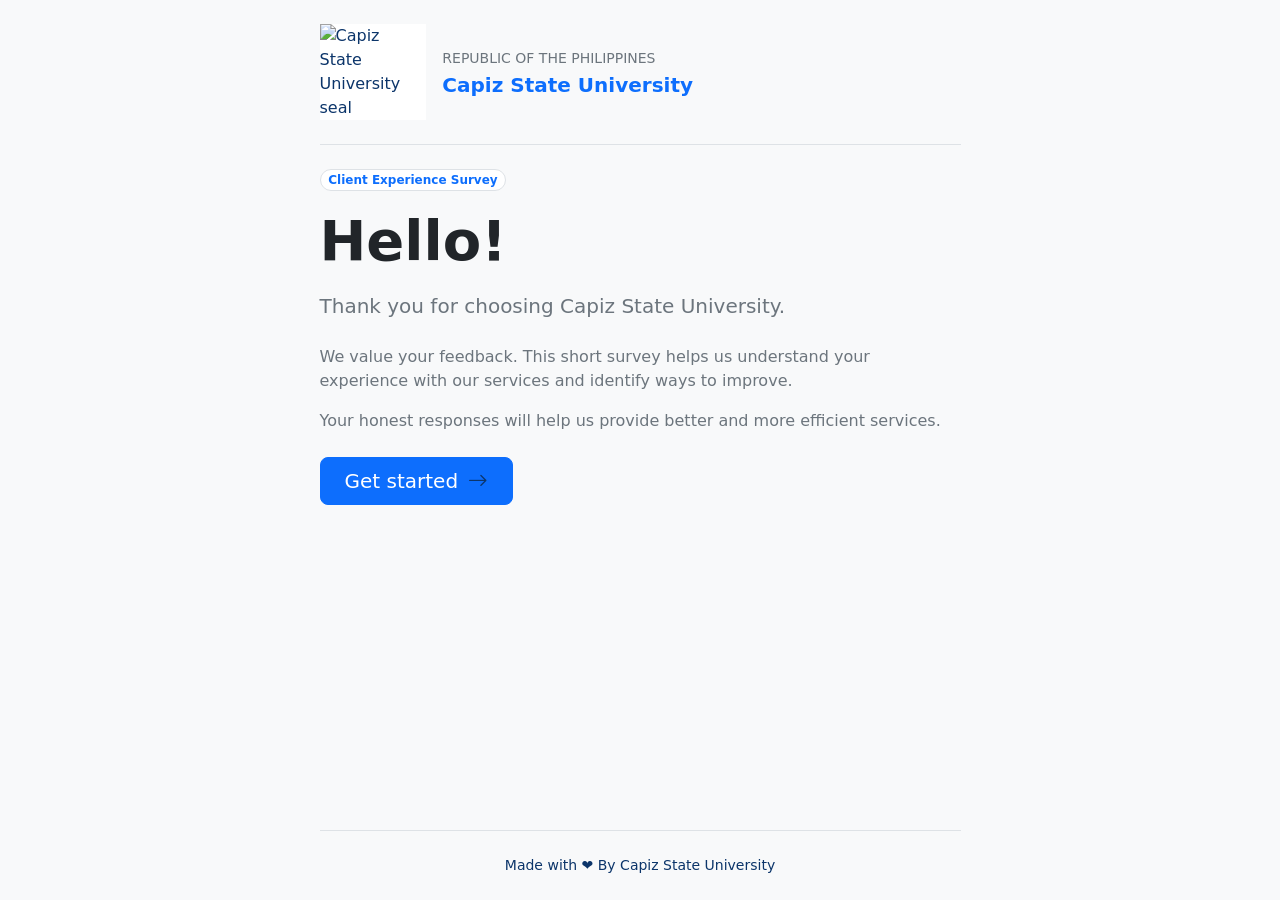
==== index.html @ 7c0a9ffb "first upload" ====
<!DOCTYPE html>
<html lang="en">
<head>
    <meta charset="UTF-8">
    <meta name="viewport" content="width=device-width, initial-scale=1.0">
    <link href="https://cdn.jsdelivr.net/npm/bootstrap@5.0.2/dist/css/bootstrap.min.css" rel="stylesheet" integrity="sha384-EVSTQN3/azprG1Anm3QDgpJLIm9Nao0Yz1ztcQTwFspd3yD65VohhpuuCOmLASjC" crossorigin="anonymous">
    <link href="https://cdn.jsdelivr.net/npm/bootstrap-icons@1.11.3/font/bootstrap-icons.min.css" rel="stylesheet">
    <link rel="stylesheet" href="css/index.css">
    <title>Capiz State University | Student Survey</title>
</head>
<body class="bg-light">
<main class="min-vh-100 d-flex flex-column py-3 py-md-4">
    <div class="container flex-grow-1 d-flex flex-column">
        <div class="row flex-grow-1 justify-content-center">
            <div class="col-12 col-sm-11 col-md-9 col-lg-8 col-xl-7 d-flex flex-column">
                <header class="d-flex flex-row flex-sm-row align-items-center text-center text-sm-start gap-3 pb-4 mb-4 border-bottom">
                    <div class="col-3 col-sm-2 flex-shrink-0">
                        <img
                            class="img-fluid w-50 bg-white"
                            src="https://upload.wikimedia.org/wikipedia/en/0/05/Capiz_State_University.png?utm_source=en.wikipedia.org&utm_campaign=index&utm_content=original"
                            alt="Capiz State University seal"
                        >
                    </div>
                    <div class="text-start">
                        <p class="small text-uppercase text-secondary mb-1">Republic of the Philippines</p>
                        <h1 class="h5 fw-bold text-primary mb-0">Capiz State University</h1>
                    </div>
                </header>

                <section class="d-flex flex-column section-changer" aria-labelledby="welcome-heading">
                    <span class="badge rounded-pill bg-white text-primary border mb-3 align-self-start">Client Experience Survey</span>
                    <h2 id="welcome-heading" class="display-4 fw-bold text-dark mb-3">Hello!</h2>
                    <p class="lead text-secondary mb-4">Thank you for choosing Capiz State University.</p>
                    <p class="text-secondary mb-3">
                        We value your feedback. This short survey helps us understand your experience with our services and identify ways to improve.
                    </p>
                    <p class="text-secondary mb-4">
                        Your honest responses will help us provide better and more efficient services.
                    </p>
                    <div class="d-flex">
                        <a class="btn btn-primary btn-lg px-4 start_survey">Get started <i class="bi bi-arrow-right ms-1" aria-hidden="true"></i></a>
                    </div>
                </section>
                <footer class="text-center text-secondary small mt-auto pt-4 border-top">
                    <p class="mb-0">Made with ❤️ By Capiz State University</p>
                </footer>
            </div>
        </div>
    </div>
</main>
<script src="https://cdn.jsdelivr.net/npm/bootstrap@5.0.2/dist/js/bootstrap.bundle.min.js" integrity="sha384-MrcW6ZMFYlzcLA8Nl+NtUVF0sA7MsXsP1UyJoMp4YLEuNSfAP+JcXn/tWtIaxVXM" crossorigin="anonymous"></script>
<script src="js/index.js"></script>
</body>
</html>
---- css/index.css ----
* {
  color: #0C356A;
}

::-webkit-scrollbar {
  width: 0;
}

.imgser-child {
  width: 5vw !important;
}

header h2 {
  font-size: 0.75rem;
  letter-spacing: 0.05rem;
}

.basicinfobody {
  overflow: hidden;
  width: 100vw;
  height: 100vh;
  display: flex;
  flex-direction: row;
}/*# sourceMappingURL=index.css.map */
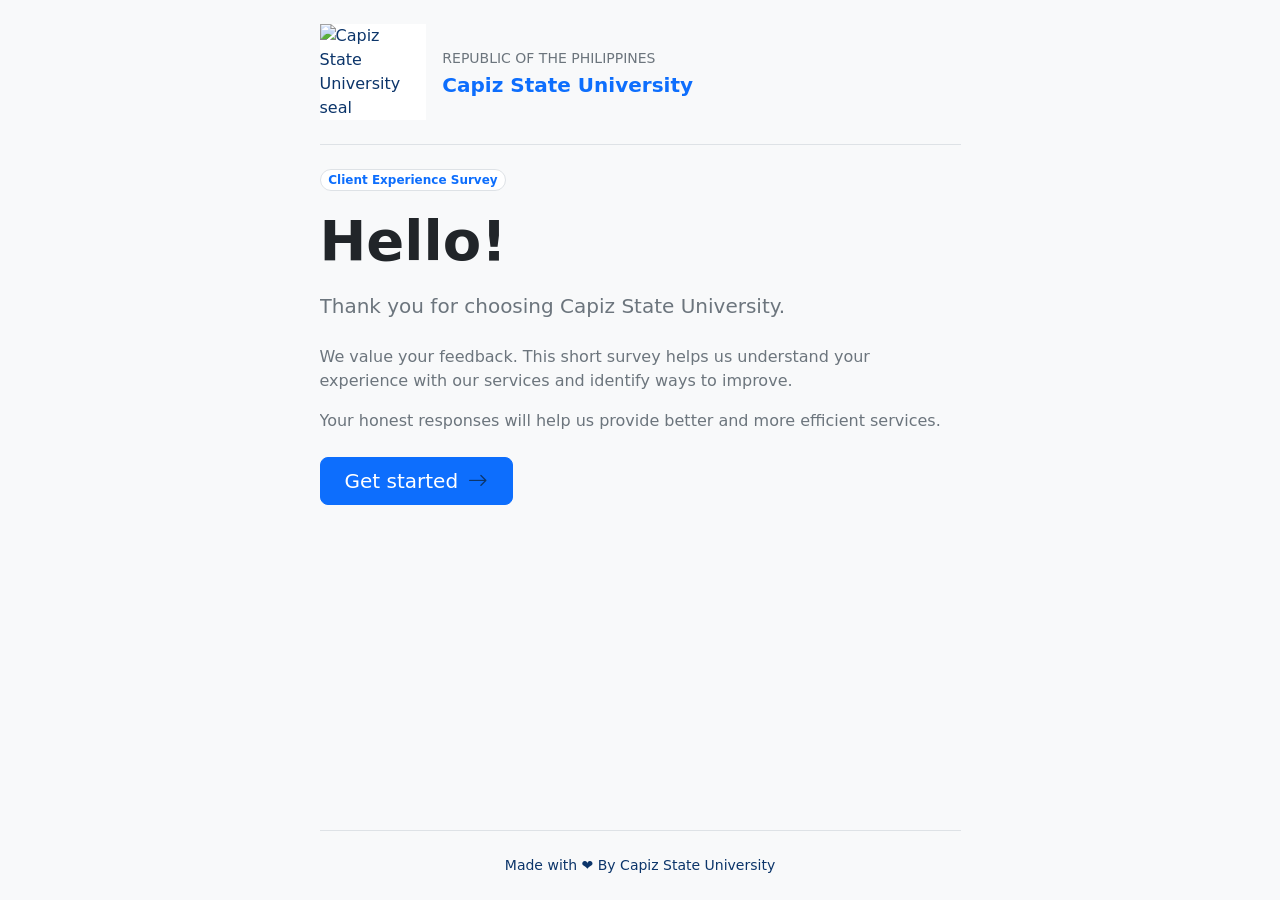
==== commit 7aeec100: "update 10112026" ====
--- a/index.html
+++ b/index.html
@@ -27,7 +27,7 @@
                     </div>
                 </header>
 
-                <section class="d-flex flex-column section-changer" aria-labelledby="welcome-heading">
+                <section class="d-flex flex-column flex-grow-1 section-changer" aria-labelledby="welcome-heading">
                     <span class="badge rounded-pill bg-white text-primary border mb-3 align-self-start">Client Experience Survey</span>
                     <h2 id="welcome-heading" class="display-4 fw-bold text-dark mb-3">Hello!</h2>
                     <p class="lead text-secondary mb-4">Thank you for choosing Capiz State University.</p>
@@ -49,6 +49,6 @@
     </div>
 </main>
 <script src="https://cdn.jsdelivr.net/npm/bootstrap@5.0.2/dist/js/bootstrap.bundle.min.js" integrity="sha384-MrcW6ZMFYlzcLA8Nl+NtUVF0sA7MsXsP1UyJoMp4YLEuNSfAP+JcXn/tWtIaxVXM" crossorigin="anonymous"></script>
-<script src="js/index.js"></script>
+<script src="js/index.js?v=12"></script>
 </body>
 </html>
--- a/css/index.css
+++ b/css/index.css
@@ -21,4 +21,34 @@
   height: 100vh;
   display: flex;
   flex-direction: row;
+}
+
+main {
+  height: 100vh;
+  height: 100dvh;
+}
+
+.container.flex-grow-1,
+.container.flex-grow-1 > .row.flex-grow-1,
+.container.flex-grow-1 > .row.flex-grow-1 > [class*="col-"] {
+  min-height: 0;
+  height: 100%;
+}
+
+.section-changer {
+  min-height: 0;
+  overflow-y: auto;
+}
+
+.section-changer + footer {
+  flex-shrink: 0;
+}
+
+.survey-navigation {
+  position: sticky;
+  bottom: 0;
+  z-index: 10;
+  padding-top: 1rem;
+  padding-bottom: 0.5rem;
+  background-color: var(--bs-light, #f8f9fa);
 }/*# sourceMappingURL=index.css.map */
